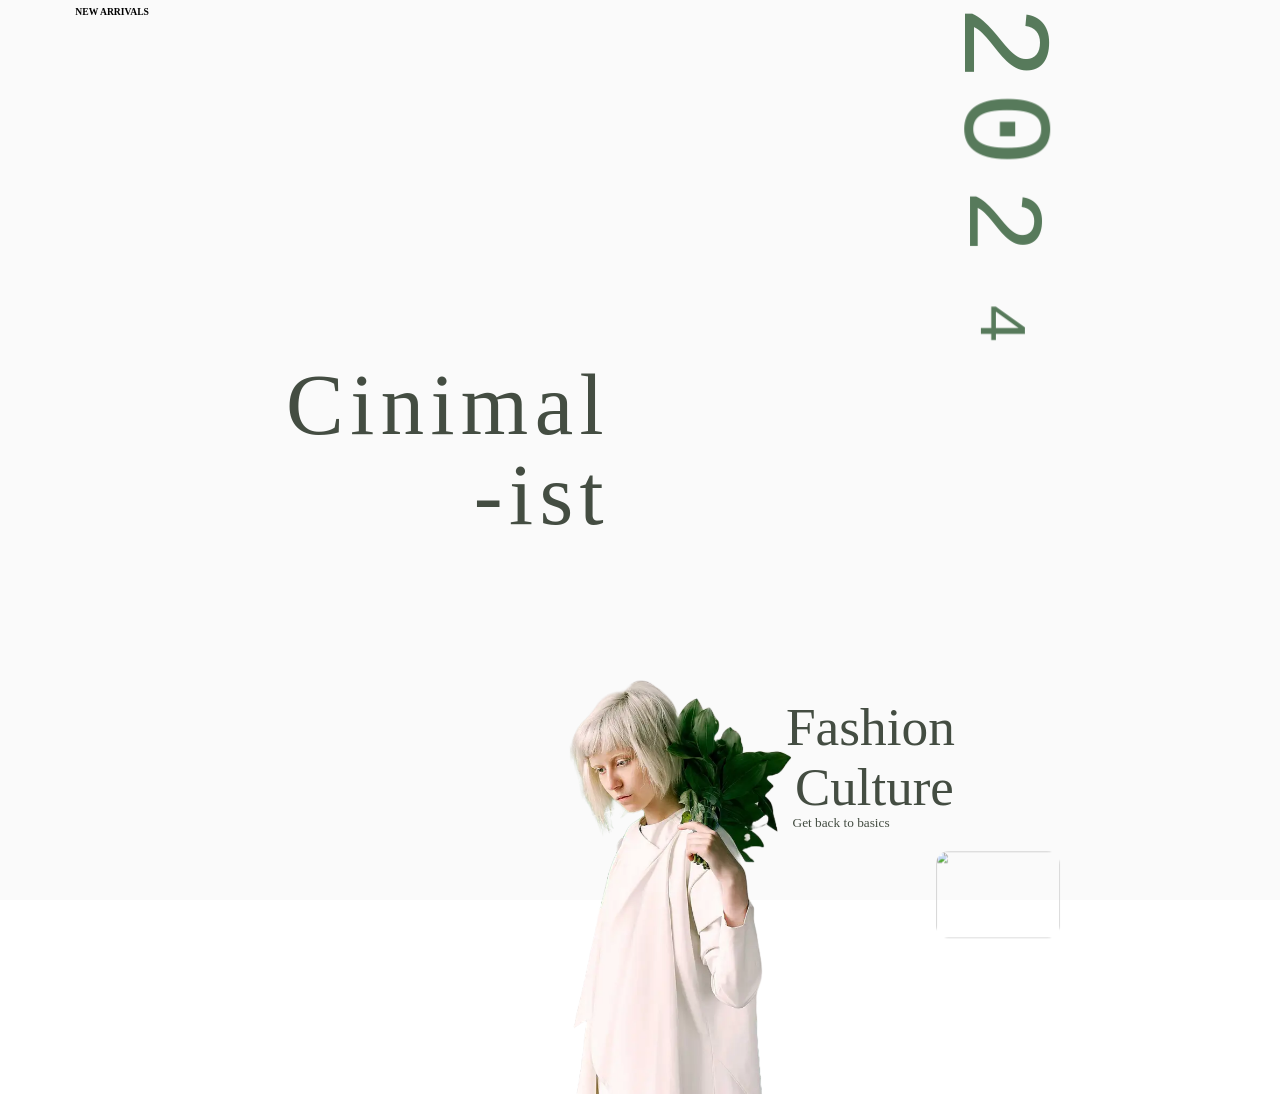
==== Fashion-Culture- lending page/index.html @ f17bd101 "first commit" ====
<!DOCTYPE html>
<html lang="en">
<head>
    <meta charset="UTF-8">
    <meta name="viewport" content="width=device-width, initial-scale=1.0">
    <title>Document</title>
    <link rel="stylesheet" href="style.css">
    <link
    href="https://cdn.jsdelivr.net/npm/remixicon@4.4.0/fonts/remixicon.css"
    rel="stylesheet"
/>
</head>
<body>
    <div id="main">
        <div id="nav">
            <div id="navpart1">
                <h4>NEW ARRIVALS</h4>
                <h4>BEAUTY</h4>
                <h4>CULTURE</h4>
                <h4>LIVING</h4>
            </div>
            <div id="navpart2">
                <h2 ><i class="ri-shopping-bag-line"></i></h2    >
                <h2 ><i class="ri-search-line"></i></h2  >
            </div>

        </div>
        <div id="new-2022">
            <h3>01</h3>
            <h3>2024</h3>
        </div>
        <div id="mini">
            <h1>Cinimal</h1>
            <h1>-ist</h1>
        </div>

         <div id="mini-2">
            <h1>2</h1>
            <h1>0</h1>
            <h1>2</h1>
            <h1>4</h1>
        </div>

       <div id="mini-3">
            <h1>Fashion</h1>
            <h1>Culture</h1>
            <h4>Get back to basics</h4>
        </div>
         <div id="green">
            <img src="green.png" alt="">
        </div>

        <div id="paragraph">
            <h1>Living with less</h1>
            <p>Act Minimalist fashion is defined by one major principle: keep it <br> simple! Streamlined shapes, a small selection of colors and even <br> a bare minimum (gasp!) amount of clothing in your closet</p>
        </div>

      <div id="green2">
            <img src="https://encrypted-tbn2.gstatic.com/images?q=tbn:ANd9GcTKmfidZ5L-302wbo1h2SLeSeVVn011haIirAkDM4KFtOLCzDna" alt="">
        </div>
    </div>



    <script src="https://cdnjs.cloudflare.com/ajax/libs/gsap/3.12.5/gsap.min.js" integrity="sha512-7eHRwcbYkK4d9g/6tD/mhkf++eoTHwpNM9woBxtPUBWm67zeAfFC+HrdoE2GanKeocly/VxeLvIqwvCdk7qScg==" crossorigin="anonymous" referrerpolicy="no-referrer"></script>
    <script src="script.js"></script>
</body>
</html>
---- Fashion-Culture- lending page/style.css ----
*{
    margin: 0;
    padding: 0;
    box-sizing: border-box;
    
}

html,body{
    height: 100%;
    width: 100%;
    overflow: hidden;
    
}
#main{
    height: 100vh;
    width: 100vw;
    background-color: #fafafa;
    /* background-color: wheat; */
    /* background-color: beige; */
    /* background-color: bisque; */
    padding: 0vh 5.3vw;
}
#nav{
    height: 10vh;
    width: 90vw;
    display: flex;
    align-items: center;
    justify-content: space-between;
    font-family: gilroy;
}
#navpart1{
    display: flex;
    align-items: center;
    justify-content: space-evenly;
    gap: 5.21vw;
}
#navpart1 h4{
    font-weight: 600;
    font-size: 0.90vw ;
}
#navpart2{
    display: flex;
    align-items: center;
    gap: 3vw;
}
#navpart2 h2{
    font-weight: 200;
    font-size: 1.35vw ;
}
 #new-2022{
    display: flex;
    justify-content: space-between;
    flex-direction: column;
    height: 35vh;
    width: 3vw;
    font-family: Cinzel;
}
#new-2022 h3{
    font-size: 1.50vh;
}
/* #mini{
    position: absolute;
    top: 55%;
    left: 35%;
    transform: translate(-50%,-50%);
} */
#mini {
    position: absolute;
    top: 50vh;
    left: 35vw;
    transform: translate(-50%, -50%);
  }
  

#mini h1{
   font-size: 6.77vw;
   font-weight: 500;
   line-height: 10vh;
   letter-spacing: 0.50vw;
   text-align: right;
   font-family: Neue Plak;  
   color: #444d42;
}
 #mini-2{
    position: absolute;
    left: 75vw;
    top: 0vh;
    font-family: monospace;
}
#mini-2 h1{


    font-size: 9.9vw;

    rotate: 90deg;
    line-height: 9.50vh;
    font-weight: 500;
    color: #577A5B; 
}
#mini-3{
    position: absolute;
    top: 85%;
    left: 68%;
    transform: translate(-50%,-50%);
}

#mini-3 h1{


    font-size: 4.17vw;


    font-weight: 500;
    line-height: 6.50vh;
    text-align: right;
    font-family: Neue Plak;  
    color: #444d42;

 }
 #mini-3 h4{
    font-size:  1.04vw;
    font-weight: 400;
    text-align: left;
    /* padding-left: 10px; */
    padding-left: 0.52vw;   
    margin-top: .05vh;
    font-family: Neue Plak;  
   color: #444d42;
 }
#green{
    position: absolute;
    top: 50vh;
    left: 50vw;
    transform: translate(-50%,-50%);
}
#green img{
   height: 100vh;
}


#paragraph{
    position: absolute;
    top: 75vh;
 }
#paragraph h1{
    font-size: 2vw;
    font-family: Neue Plak;  
    color: #444d42;
    margin-bottom: 10px;
 }

 #paragraph p{
    font-size: 1vw;
    font-family: Neue Plak;  
    font-weight: 400;
    line-height: 2.50vh;

 }
 #green2{
    /* height: 150px;
    width: 250px; */
    height: 15vh;
    width: 15vw;
    position: absolute;
    top: 60vh;
    left: 78vw;
    transform: translate(-50%,-50%);
 }
 #green2 img{
    height: 100%;
    width: 100%;
    object-fit: cover;
    object-position: bottom;
    border-radius: 20px;
 }
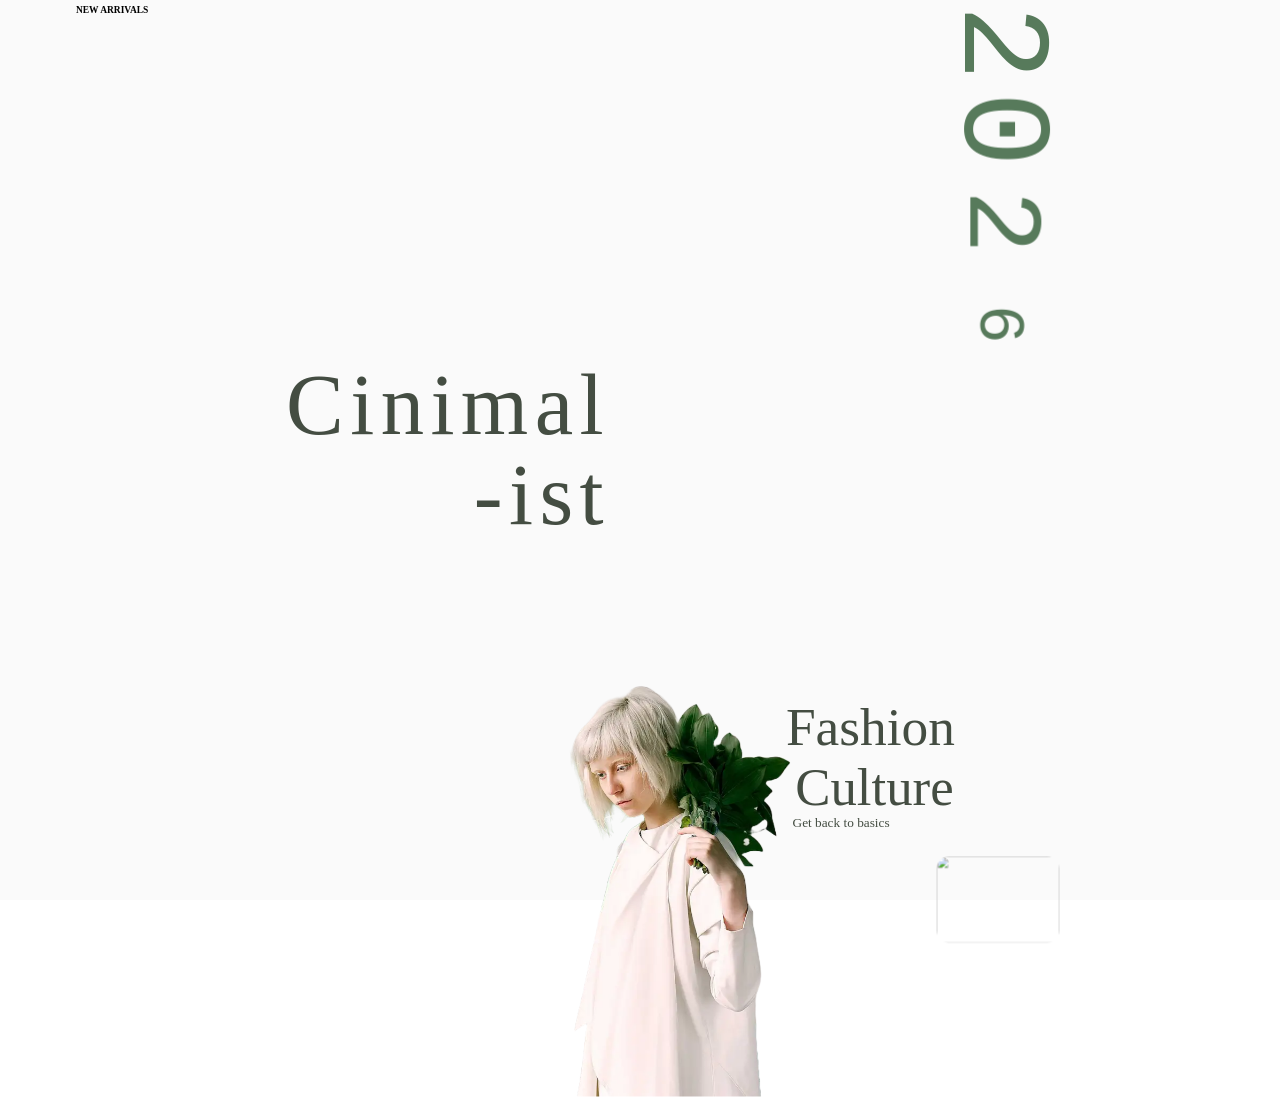
==== commit 5b198a74: "Update year display in index.html" ====
--- a/Fashion-Culture- lending page/index.html
+++ b/Fashion-Culture- lending page/index.html
@@ -26,8 +26,8 @@
 
         </div>
         <div id="new-2022">
-            <h3>01</h3>
-            <h3>2024</h3>
+            <h3>20</h3>
+            <h3>2026</h3>
         </div>
         <div id="mini">
             <h1>Cinimal</h1>
@@ -38,7 +38,7 @@
             <h1>2</h1>
             <h1>0</h1>
             <h1>2</h1>
-            <h1>4</h1>
+            <h1>6</h1>
         </div>
 
        <div id="mini-3">
